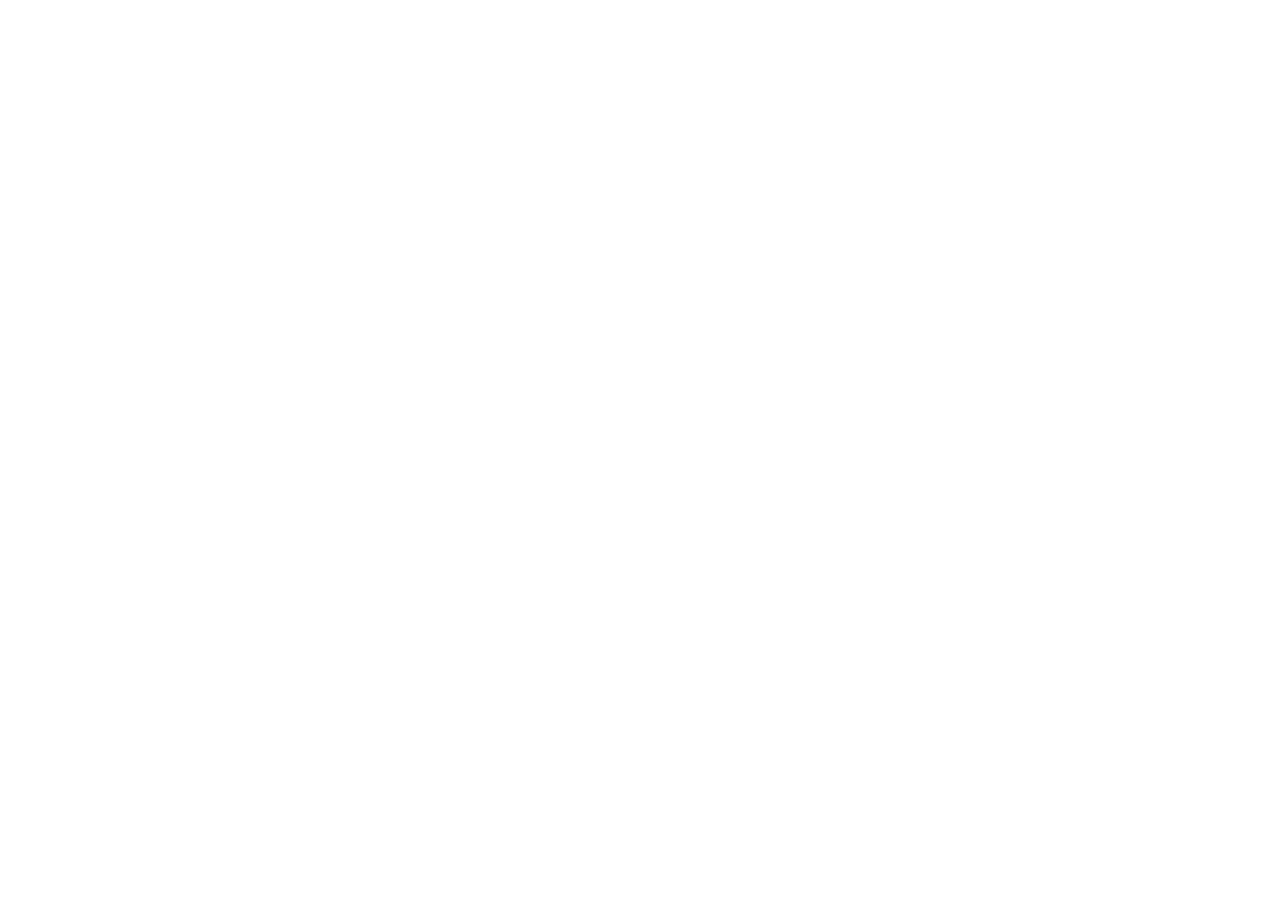
==== http/dashboard.html @ 2f22cfd9 "login page" ====
<!DOCTYPE HTML>
<html>

<head>

</head>

<body>
    <header id="header">
        
    </header>
    <main id="main">
        <div id="div1">
            
        </div>
        <div id="div2">
            
        </div>
        
    </main>
</body>

</html>
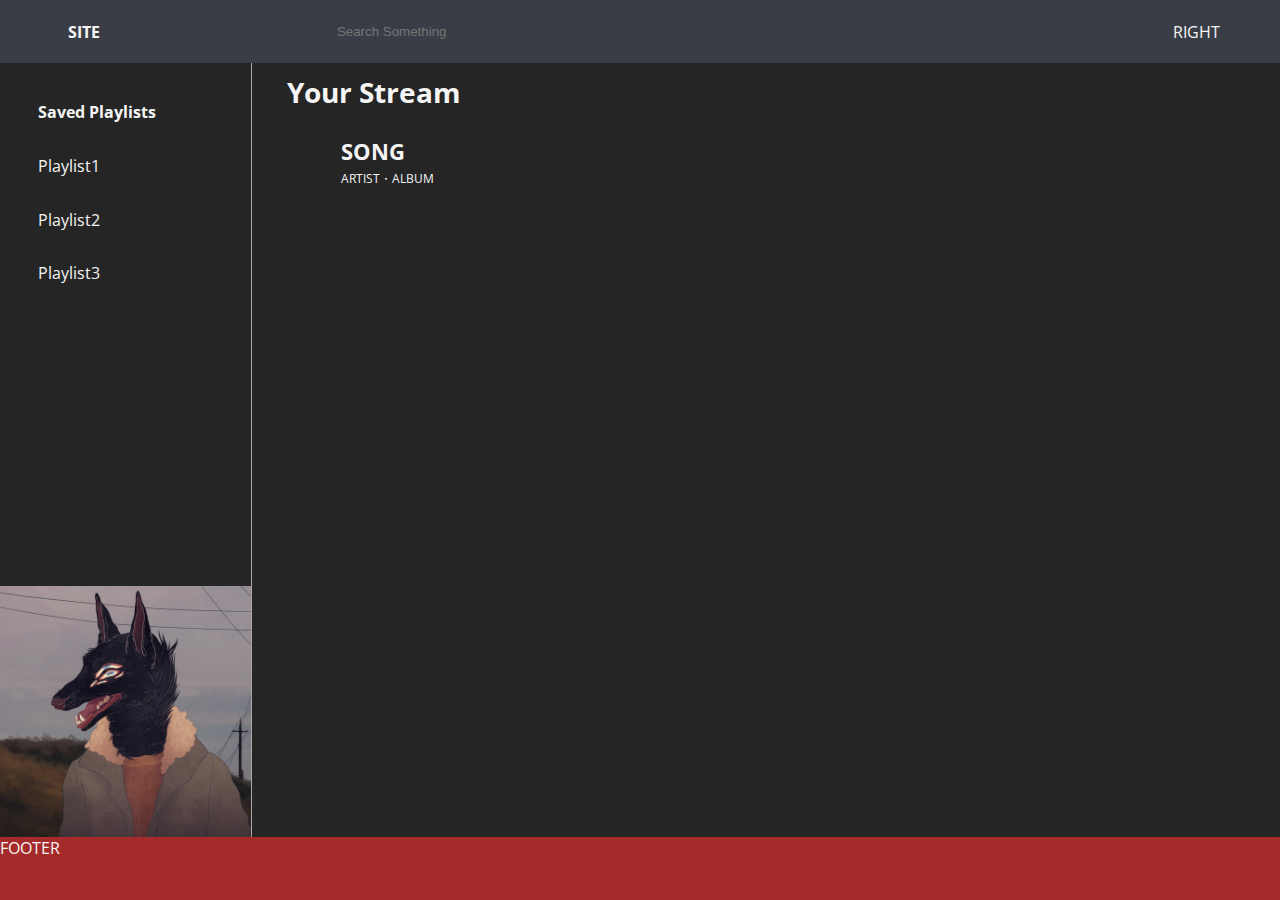
==== commit 66cce2dc: "update streaming page" ====
--- a/http/dashboard.html
+++ b/http/dashboard.html
@@ -2,22 +2,54 @@
 <html>
 
 <head>
-
+    <link rel="stylesheet" type="text/css" href="../styles/dashboard.css">
+    <link href="https://fonts.googleapis.com/css2?family=Open+Sans:ital,wght@0,300;0,400;0,600;0,700;0,800;1,300;1,400;1,600;1,700;1,800&display=swap" rel="stylesheet">
+    <link rel="stylesheet" href="https://cdnjs.cloudflare.com/ajax/libs/font-awesome/4.7.0/css/font-awesome.min.css">
 </head>
 
 <body>
     <header id="header">
-        
+        <span id="left-header">
+            <a id="site" href="#">SITE</a>
+        </span>
+        <span id="mid-header">
+            <input id="search-bar" type="text" placeholder="Search Something" />
+        </span>
+        <span id="right-header">
+            RIGHT
+        </span>
     </header>
     <main id="main">
-        <div id="div1">
-            
+        <div id="sidebar">
+            <div id="list-div">
+                <ul id="list">
+                    <li><b>Saved Playlists</b></li>
+                    <li><a>Playlist1</a></li>
+                    <li><a>Playlist2</a></li>
+                    <li><a>Playlist3</a></li>
+                </ul>
+            </div>
+            <img id="album-art" src="../assets/album.jpg" alt="album art">
         </div>
         <div id="div2">
-            
+            <p id="stream-heading">Your Stream</p>
+            <div id="tracks">
+                <div class="track-div">
+                    <i class="play-pause" class="fa fa-play" aria-hidden="true"></i>
+                    <div class="song-info">
+                        <a class="song-name">SONG</a>
+                        <div class="artist-album">
+                            <a class="artist-name">ARTIST</a><span> ∙ </span><a class="album-name">ALBUM</a>
+                        </div>
+                    </div>
+                </div>
+            </div>
         </div>
-        
+
     </main>
+    <div id="player">
+        FOOTER
+    </div>
 </body>
 
 </html>
--- a/styles/dashboard.css
+++ b/styles/dashboard.css
@@ -0,0 +1,119 @@
+/* Universally */
+* {
+  margin: 0;
+  background-color: #252525;
+  color: whitesmoke;
+}
+body {
+  margin: 0 auto;
+  font-family: "Open Sans", sans-serif;
+}
+
+/* Header */
+#header {
+  background-color: #393e46;
+  display: flex;
+  align-items: center;
+  text-align: center;
+  height: 7vh;
+}
+/* Left Part */
+#left-header {
+  background-color: #393e46;
+  width: 13vw;
+}
+#site {
+  background-color: #393e46;
+  text-decoration: none;
+  font-weight: bold;
+  margin-left: 1%;
+}
+/* Mid Part */
+#mid-header {
+  background-color: #393e46;
+  width: 74vw;
+  height: 100%;
+}
+#search-bar {
+  background-color: #393e46;
+  border: none;
+  padding: 0;
+  height: 100%;
+  color: darkgray;
+  width: 65%;
+  padding-left: 1%;
+}
+#search-bar:focus {
+  background-color: #393e46;
+  outline: none;
+}
+#right-header {
+  background-color: #393e46;
+  width: 13vw;
+}
+
+/* Main Body */
+/* Side Bar */
+#main {
+  display: flex;
+  height: 86vh;
+}
+#sidebar {
+  display: flex;
+  flex-direction: column;
+  justify-content: space-between;
+  width: 20vw;
+  border-right: 1px solid darkgray;
+}
+#list-div {
+  height: 100%;
+  width: 100%;
+}
+#list {
+  list-style: none;
+  padding: 15% 0 0 15%;
+}
+#list > li {
+  padding: 0 0 15% 0;
+}
+#album-art {
+  width: 100%;
+  object-fit: contain;
+}
+/* Tracks */
+#div2 {
+  width: 80vw;
+  overflow: auto;
+  padding-left: 2%;
+}
+#stream-heading {
+  font-size: 28px;
+  font-weight: bold;
+  margin: 1% 0 1% 1%;
+}
+#tracks {
+  padding-left: 3%;
+}
+.track-div {
+  display: flex;
+  align-items: center;
+  padding: 1.5%;
+}
+.song-info {
+  margin: 0 0 0 2%;
+  display: flex;
+  flex-direction: column;
+}
+.song-name {
+  font-size: 22px;
+  font-weight: bold;
+}
+.album-name,
+.artist-name {
+  font-size: 12px;
+}
+
+#player {
+  background-color: brown;
+  height: 7vh;
+}
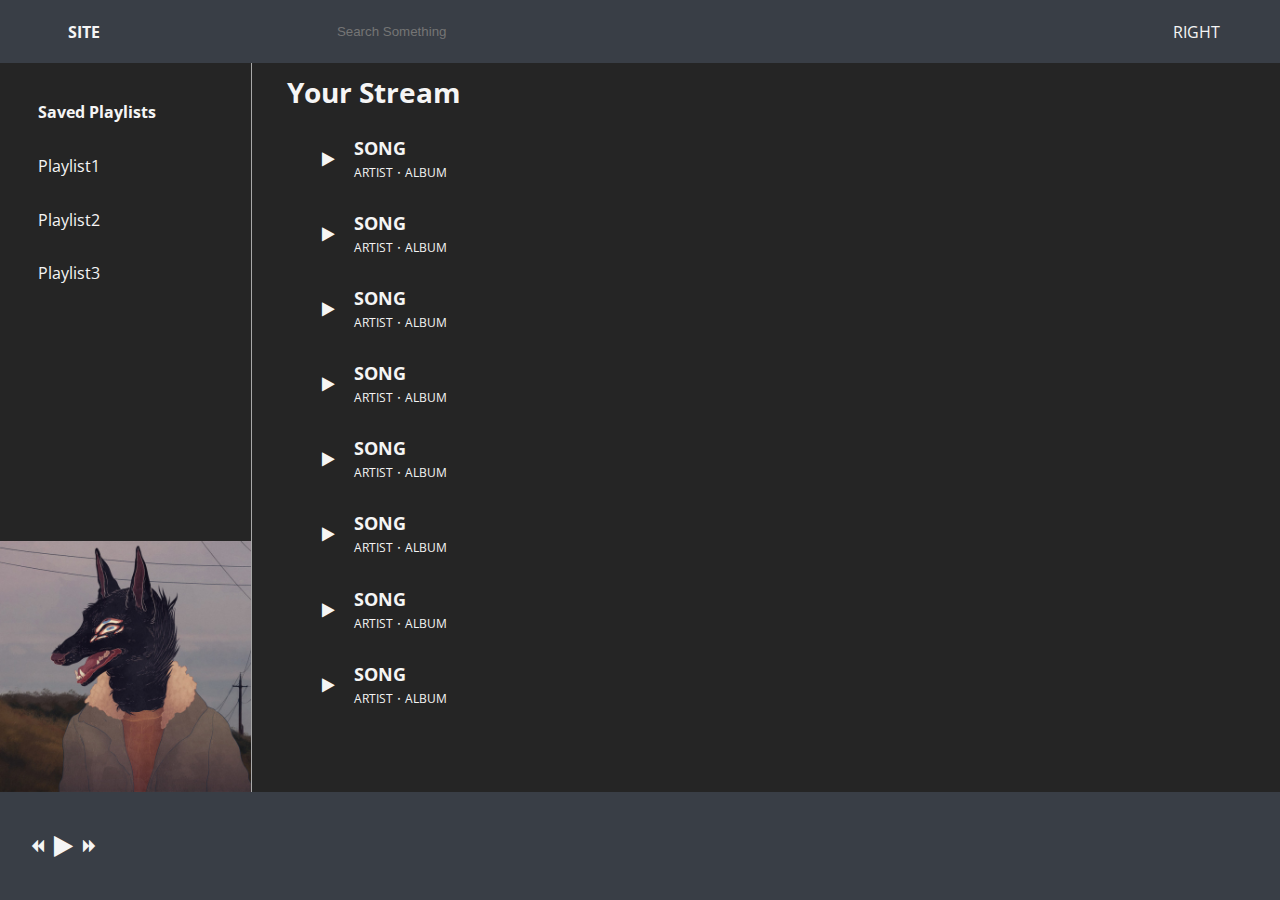
==== commit 5bac7fa3: "dashboard update" ====
--- a/http/dashboard.html
+++ b/http/dashboard.html
@@ -35,7 +35,84 @@
             <p id="stream-heading">Your Stream</p>
             <div id="tracks">
                 <div class="track-div">
-                    <i class="play-pause" class="fa fa-play" aria-hidden="true"></i>
+                    <i class="fa fa-play" style="font-size:16px;"></i>
+                    <div class="song-info">
+                        <a class="song-name">SONG</a>
+                        <div class="artist-album">
+                            <a class="artist-name">ARTIST</a><span> ∙ </span><a class="album-name">ALBUM</a>
+                        </div>
+                    </div>
+                </div>
+            </div>
+            <div id="tracks">
+                <div class="track-div">
+                    <i class="fa fa-play" style="font-size:16px;"></i>
+                    <div class="song-info">
+                        <a class="song-name">SONG</a>
+                        <div class="artist-album">
+                            <a class="artist-name">ARTIST</a><span> ∙ </span><a class="album-name">ALBUM</a>
+                        </div>
+                    </div>
+                </div>
+            </div>
+            <div id="tracks">
+                <div class="track-div">
+                    <i class="fa fa-play" style="font-size:16px;"></i>
+                    <div class="song-info">
+                        <a class="song-name">SONG</a>
+                        <div class="artist-album">
+                            <a class="artist-name">ARTIST</a><span> ∙ </span><a class="album-name">ALBUM</a>
+                        </div>
+                    </div>
+                </div>
+            </div>
+            <div id="tracks">
+                <div class="track-div">
+                    <i class="fa fa-play" style="font-size:16px;"></i>
+                    <div class="song-info">
+                        <a class="song-name">SONG</a>
+                        <div class="artist-album">
+                            <a class="artist-name">ARTIST</a><span> ∙ </span><a class="album-name">ALBUM</a>
+                        </div>
+                    </div>
+                </div>
+            </div>
+            <div id="tracks">
+                <div class="track-div">
+                    <i class="fa fa-play" style="font-size:16px;"></i>
+                    <div class="song-info">
+                        <a class="song-name">SONG</a>
+                        <div class="artist-album">
+                            <a class="artist-name">ARTIST</a><span> ∙ </span><a class="album-name">ALBUM</a>
+                        </div>
+                    </div>
+                </div>
+            </div>
+            <div id="tracks">
+                <div class="track-div">
+                    <i class="fa fa-play" style="font-size:16px;"></i>
+                    <div class="song-info">
+                        <a class="song-name">SONG</a>
+                        <div class="artist-album">
+                            <a class="artist-name">ARTIST</a><span> ∙ </span><a class="album-name">ALBUM</a>
+                        </div>
+                    </div>
+                </div>
+            </div>
+            <div id="tracks">
+                <div class="track-div">
+                    <i class="fa fa-play" style="font-size:16px;"></i>
+                    <div class="song-info">
+                        <a class="song-name">SONG</a>
+                        <div class="artist-album">
+                            <a class="artist-name">ARTIST</a><span> ∙ </span><a class="album-name">ALBUM</a>
+                        </div>
+                    </div>
+                </div>
+            </div>
+            <div id="tracks">
+                <div class="track-div">
+                    <i class="fa fa-play" style="font-size:16px;"></i>
                     <div class="song-info">
                         <a class="song-name">SONG</a>
                         <div class="artist-album">
@@ -48,7 +125,11 @@
 
     </main>
     <div id="player">
-        FOOTER
+        <div id="controls">
+            <i class="fa fa-backward control" style="font-size:14px;"></i>
+            <i class="fa fa-play control" style="font-size:24px;"></i>
+            <i class="fa fa-forward control" style="font-size:14px;"></i>
+        </div>
     </div>
 </body>
 
--- a/styles/dashboard.css
+++ b/styles/dashboard.css
@@ -56,7 +56,7 @@
 /* Side Bar */
 #main {
   display: flex;
-  height: 86vh;
+  height: 81vh;
 }
 #sidebar {
   display: flex;
@@ -105,7 +105,7 @@
   flex-direction: column;
 }
 .song-name {
-  font-size: 22px;
+  font-size: 18px;
   font-weight: bold;
 }
 .album-name,
@@ -113,7 +113,21 @@
   font-size: 12px;
 }
 
+/* Player Control */
 #player {
-  background-color: brown;
-  height: 7vh;
+  background-color: #393e46;
+  height: 12vh;
+  display: flex;
+  align-items: center;
 }
+#controls {
+  background-color: #393e46;
+  margin-left:2%;
+  display: flex;
+  justify-content: center;
+  align-items: center;
+}
+.control {
+  background-color: #393e46;
+  padding: 5px;
+}
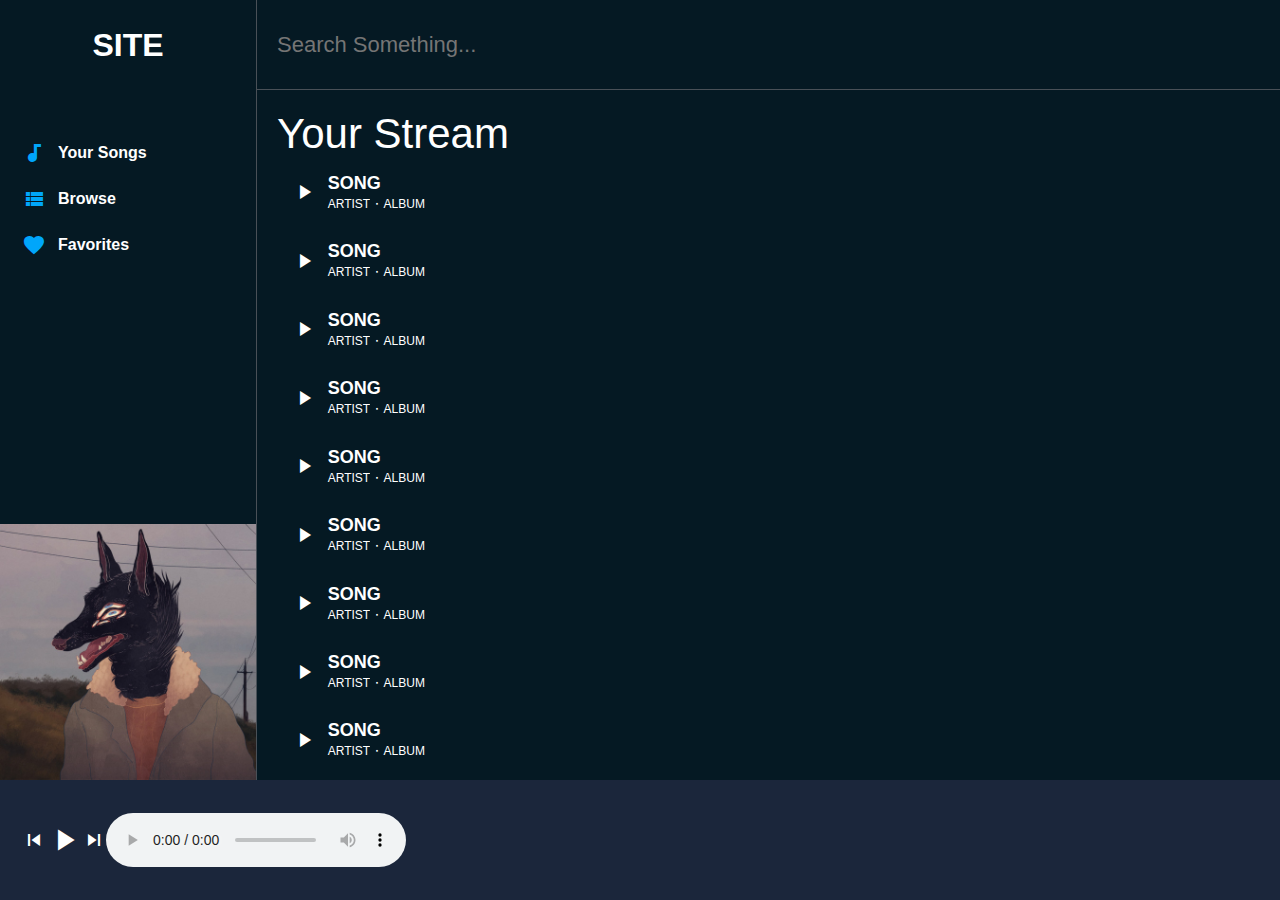
==== commit 4f16dc11: "convert to grid" ====
--- a/http/dashboard.html
+++ b/http/dashboard.html
@@ -3,39 +3,34 @@
 
 <head>
     <link rel="stylesheet" type="text/css" href="../styles/dashboard.css">
-    <link href="https://fonts.googleapis.com/css2?family=Open+Sans:ital,wght@0,300;0,400;0,600;0,700;0,800;1,300;1,400;1,600;1,700;1,800&display=swap" rel="stylesheet">
+    <link href="https://fonts.googleapis.com/icon?family=Material+Icons" rel="stylesheet">
     <link rel="stylesheet" href="https://cdnjs.cloudflare.com/ajax/libs/font-awesome/4.7.0/css/font-awesome.min.css">
 </head>
 
 <body>
-    <header id="header">
-        <span id="left-header">
-            <a id="site" href="#">SITE</a>
-        </span>
-        <span id="mid-header">
-            <input id="search-bar" type="text" placeholder="Search Something" />
-        </span>
-        <span id="right-header">
-            RIGHT
-        </span>
-    </header>
-    <main id="main">
+    <div class="grid-container">
+        <h1 id="site-name">SITE</h1>
+
+        <input id="search" type="text" placeholder="Search Something..." />
+
         <div id="sidebar">
             <div id="list-div">
                 <ul id="list">
-                    <li><b>Saved Playlists</b></li>
-                    <li><a>Playlist1</a></li>
-                    <li><a>Playlist2</a></li>
-                    <li><a>Playlist3</a></li>
+                    <li><i class="material-icons">audiotrack</i><b>Your Songs</b></li>
+                    <li><i class="material-icons">view_list</i><b>Browse</b></li>
+                    <li><i class="material-icons">favorite</i><b>Favorites</b></li>
                 </ul>
             </div>
-            <img id="album-art" src="../assets/album.jpg" alt="album art">
+            <img id="album-art" src="../assets/album.jpg" />
         </div>
-        <div id="div2">
+        <div id="inner-div">
             <p id="stream-heading">Your Stream</p>
-            <div id="tracks">
+
+            <div class="tracks">
                 <div class="track-div">
-                    <i class="fa fa-play" style="font-size:16px;"></i>
+                    <span class="material-icons">
+                        play_arrow
+                    </span>
                     <div class="song-info">
                         <a class="song-name">SONG</a>
                         <div class="artist-album">
@@ -44,9 +39,11 @@
                     </div>
                 </div>
             </div>
-            <div id="tracks">
+            <div class="tracks">
                 <div class="track-div">
-                    <i class="fa fa-play" style="font-size:16px;"></i>
+                    <span class="material-icons">
+                        play_arrow
+                    </span>
                     <div class="song-info">
                         <a class="song-name">SONG</a>
                         <div class="artist-album">
@@ -55,9 +52,11 @@
                     </div>
                 </div>
             </div>
-            <div id="tracks">
+            <div class="tracks">
                 <div class="track-div">
-                    <i class="fa fa-play" style="font-size:16px;"></i>
+                    <span class="material-icons">
+                        play_arrow
+                    </span>
                     <div class="song-info">
                         <a class="song-name">SONG</a>
                         <div class="artist-album">
@@ -66,9 +65,11 @@
                     </div>
                 </div>
             </div>
-            <div id="tracks">
+            <div class="tracks">
                 <div class="track-div">
-                    <i class="fa fa-play" style="font-size:16px;"></i>
+                    <span class="material-icons">
+                        play_arrow
+                    </span>
                     <div class="song-info">
                         <a class="song-name">SONG</a>
                         <div class="artist-album">
@@ -77,9 +78,11 @@
                     </div>
                 </div>
             </div>
-            <div id="tracks">
+            <div class="tracks">
                 <div class="track-div">
-                    <i class="fa fa-play" style="font-size:16px;"></i>
+                    <span class="material-icons">
+                        play_arrow
+                    </span>
                     <div class="song-info">
                         <a class="song-name">SONG</a>
                         <div class="artist-album">
@@ -88,9 +91,11 @@
                     </div>
                 </div>
             </div>
-            <div id="tracks">
+            <div class="tracks">
                 <div class="track-div">
-                    <i class="fa fa-play" style="font-size:16px;"></i>
+                    <span class="material-icons">
+                        play_arrow
+                    </span>
                     <div class="song-info">
                         <a class="song-name">SONG</a>
                         <div class="artist-album">
@@ -99,9 +104,11 @@
                     </div>
                 </div>
             </div>
-            <div id="tracks">
+            <div class="tracks">
                 <div class="track-div">
-                    <i class="fa fa-play" style="font-size:16px;"></i>
+                    <span class="material-icons">
+                        play_arrow
+                    </span>
                     <div class="song-info">
                         <a class="song-name">SONG</a>
                         <div class="artist-album">
@@ -110,9 +117,11 @@
                     </div>
                 </div>
             </div>
-            <div id="tracks">
+            <div class="tracks">
                 <div class="track-div">
-                    <i class="fa fa-play" style="font-size:16px;"></i>
+                    <span class="material-icons">
+                        play_arrow
+                    </span>
                     <div class="song-info">
                         <a class="song-name">SONG</a>
                         <div class="artist-album">
@@ -121,16 +130,58 @@
                     </div>
                 </div>
             </div>
+            <div class="tracks">
+                <div class="track-div">
+                    <span class="material-icons">
+                        play_arrow
+                    </span>
+                    <div class="song-info">
+                        <a class="song-name">SONG</a>
+                        <div class="artist-album">
+                            <a class="artist-name">ARTIST</a><span> ∙ </span><a class="album-name">ALBUM</a>
+                        </div>
+                    </div>
+                </div>
+            </div>
+            <div class="tracks">
+                <div class="track-div">
+                    <span class="material-icons">
+                        play_arrow
+                    </span>
+                    <div class="song-info">
+                        <a class="song-name">SONG</a>
+                        <div class="artist-album">
+                            <a class="artist-name">ARTIST</a><span> ∙ </span><a class="album-name">ALBUM</a>
+                        </div>
+                    </div>
+                </div>
+            </div>
+            <div class="tracks">
+                <div class="track-div">
+                    <span class="material-icons">
+                        play_arrow
+                    </span>
+                    <div class="song-info">
+                        <a class="song-name">SONG</a>
+                        <div class="artist-album">
+                            <a class="artist-name">ARTIST</a><span> ∙ </span><a class="album-name">ALBUM</a>
+                        </div>
+                    </div>
+                </div>
+            </div>
+
         </div>
-
-    </main>
-    <div id="player">
-        <div id="controls">
-            <i class="fa fa-backward control" style="font-size:14px;"></i>
-            <i class="fa fa-play control" style="font-size:24px;"></i>
-            <i class="fa fa-forward control" style="font-size:14px;"></i>
+        <div id="player">
+            <div id="controls">
+                <i id="prev" class="material-icons operator">skip_previous</i>
+                <i id="play" class="material-icons operator">play_arrow</i>
+                <i id="next" class="material-icons operator">skip_next</i>
+            </div>
+            <audio controls src="../assets/song.mp3">
+                Your browser does not support the
+                <code>audio</code> element.
+            </audio>
         </div>
-    </div>
 </body>
 
 </html>
--- a/styles/dashboard.css
+++ b/styles/dashboard.css
@@ -1,98 +1,98 @@
+/* Grid */
+.grid-container {
+  height: 100vh;
+  width: 100vw;
+  display: grid;
+  grid-template-columns: 0.25fr 1fr;
+  grid-template-rows: 0.3fr 2.3fr 0.4fr;
+  grid-template-areas: "title search" "sidebar tracks" "player player";
+}
+
 /* Universally */
 * {
   margin: 0;
-  background-color: #252525;
-  color: whitesmoke;
+  background-color: #051923;
+  color: white;
 }
 body {
-  margin: 0 auto;
   font-family: "Open Sans", sans-serif;
 }
 
-/* Header */
-#header {
-  background-color: #393e46;
+/* Main Body */
+#main {
   display: flex;
-  align-items: center;
-  text-align: center;
-  height: 7vh;
-}
-/* Left Part */
-#left-header {
-  background-color: #393e46;
-  width: 13vw;
-}
-#site {
-  background-color: #393e46;
-  text-decoration: none;
-  font-weight: bold;
-  margin-left: 1%;
-}
-/* Mid Part */
-#mid-header {
-  background-color: #393e46;
-  width: 74vw;
-  height: 100%;
-}
-#search-bar {
-  background-color: #393e46;
-  border: none;
-  padding: 0;
-  height: 100%;
-  color: darkgray;
-  width: 65%;
-  padding-left: 1%;
-}
-#search-bar:focus {
-  background-color: #393e46;
-  outline: none;
-}
-#right-header {
-  background-color: #393e46;
-  width: 13vw;
 }
 
-/* Main Body */
 /* Side Bar */
-#main {
-  display: flex;
-  height: 81vh;
-}
 #sidebar {
+  grid-area: sidebar;
   display: flex;
   flex-direction: column;
   justify-content: space-between;
-  width: 20vw;
-  border-right: 1px solid darkgray;
+}
+#site-name {
+  grid-area: title;
+  text-align: center;
+  align-self: center;
 }
 #list-div {
-  height: 100%;
-  width: 100%;
+  margin: 20% 0 0 22px;
 }
 #list {
   list-style: none;
-  padding: 15% 0 0 15%;
+  padding: 0;
 }
 #list > li {
-  padding: 0 0 15% 0;
+  display: flex;
+  align-items: center;
+  margin-bottom: 22px;
 }
+ul > li > i {
+    color: #00a6fb;
+}
+#inner-div .material-icons,
+#sidebar .material-icons {
+  margin-right: 12px;
+}
+
+/* Scrollbar */
+#inner-div::-webkit-scrollbar {
+  width: 10px; /* width of the entire scrollbar */
+}
+#inner-div::-webkit-scrollbar-track {
+  background: #051923; /* color of the tracking area */
+}
+#inner-div::-webkit-scrollbar-thumb {
+  background-color: #495057; /* color of the scroll thumb */
+  border-radius: 20px; /* roundness of the scroll thumb */
+  border: 2px solid #051923; /* creates padding around scroll thumb */
+}
+
 #album-art {
   width: 100%;
   object-fit: contain;
 }
+
 /* Tracks */
-#div2 {
-  width: 80vw;
+#search,
+#search:focus {
+  outline: none;
+  grid-area: search;
+  border: 0;
+  font-size: 22px;
+  font-weight: lighter;
+  padding: 20px;
+  border-left: 1px solid #495057;
+  border-bottom: 1px solid #495057;
+}
+#inner-div {
   overflow: auto;
-  padding-left: 2%;
+  border-left: 1px solid #495057;
+  padding: 20px;
 }
 #stream-heading {
-  font-size: 28px;
-  font-weight: bold;
-  margin: 1% 0 1% 1%;
-}
-#tracks {
-  padding-left: 3%;
+  font-size: 42px;
+  font-weight: lighter;
 }
 .track-div {
   display: flex;
@@ -100,7 +100,6 @@
   padding: 1.5%;
 }
 .song-info {
-  margin: 0 0 0 2%;
   display: flex;
   flex-direction: column;
 }
@@ -114,20 +113,24 @@
 }
 
 /* Player Control */
+#player,
+#player * {
+  background-color: #1b263b;
+}
 #player {
-  background-color: #393e46;
-  height: 12vh;
+  grid-area: player;
   display: flex;
   align-items: center;
+  position: sticky;
 }
 #controls {
-  background-color: #393e46;
-  margin-left:2%;
   display: flex;
   justify-content: center;
   align-items: center;
+  margin-left: 22px;
 }
-.control {
-  background-color: #393e46;
-  padding: 5px;
+.operator {
 }
+#play {
+  font-size: 36px;
+}
